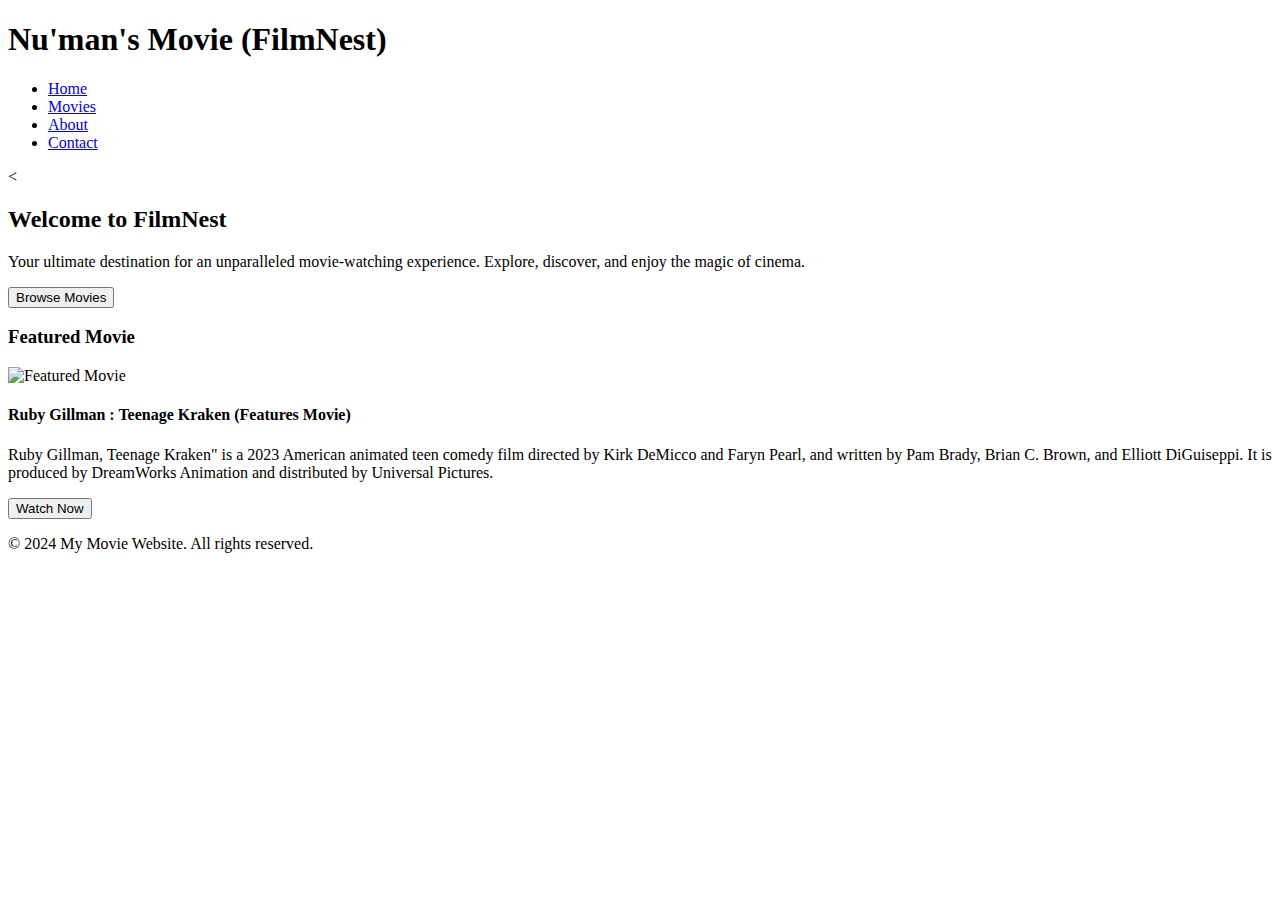
==== index.html @ 83030bc0 "Update index.html" ====
<!DOCTYPE html>
<html lang="en">
<head>
    <meta charset="UTF-8">
    <meta name="viewport" content="width=device-width, initial-scale=1.0">
    <title>FilmNest</title>
    <link rel="stylesheet" href="styles.css">
   <script src="https://cdnjs.cloudflare.com/ajax/libs/gsap/3.6.1/gsap.min.js"></script>
</head>
<body>
    <header>
        <h1>Nu'man's Movie (FilmNest)</h1>
        <nav>
            <ul>
                            <li><a href="#home" onclick="showSection('home')">Home</a></li>
            <li><a href="#movies" onclick="showSection('movies')">Movies</a></li>
            <li><a href="#about" onclick="showSection('about')">About</a></li>
            <li><a href="#contact" onclick="showSection('contact')">Contact</a></li>
            </ul>
        </nav>
    </header>
    <<section id="home" class="content-section">
    <div class="hero-section">
        <h2>Welcome to FilmNest</h2>
        <p>Your ultimate destination for an unparalleled movie-watching experience. Explore, discover, and enjoy the magic of cinema.</p>
        <button class="button-cta" onclick="showSection('movies')">Browse Movies</button>
    </div>
    <div class="featured-section">
        <h3>Featured Movie</h3>
        <div class="featured-movie">
            <img src="movie1.jpg" alt="Featured Movie">
            <h4>Ruby Gillman : Teenage Kraken (Features Movie)</h4>
            <p>Ruby Gillman, Teenage Kraken" is a 2023 American animated teen comedy film directed by Kirk DeMicco and Faryn Pearl, and written by Pam Brady, Brian C. Brown, and Elliott DiGuiseppi. It is produced by DreamWorks Animation and distributed by Universal Pictures.</p>
            <button class="button-old" onclick="playMovie('https://drive.google.com/file/d/1G4WUAjDFgV2Czj_umlJG5SaOa4RHsTTw/preview')">Watch Now</button>
        </div>
    </div>
</section>
        <section id="movies" class="content-section" style="display:none;">
            <h2>Movie Listings</h2>
            <div class="movie">
                <img src="movie1.jpg" alt="Movie 1">
                <h3>Ruby Gillman : Teenage Kraken</h3>
                <p>Ruby Gillman, Teenage Kraken" is a 2023 American animated teen comedy film directed by Kirk DeMicco and Faryn Pearl, and written by Pam Brady, Brian C. Brown, and Elliott DiGuiseppi. It is produced by DreamWorks Animation and distributed by Universal Pictures.</p>
                <button class="button-old" onclick="playMovie('https://drive.google.com/file/d/1G4WUAjDFgV2Czj_umlJG5SaOa4RHsTTw/preview')">Watch Now</button>
            </div>
            <!-- Add more movies as needed -->
        </section>
        <section id="about" class="content-section" style="display:none;">
            <h2>About Us</h2>

<p>Welcome to <strong>FilmNest</strong>, your ultimate destination for an unparalleled movie-watching experience! We are passionate movie enthusiasts dedicated to bringing you the best of the cinematic world, right at your fingertips.</p>

<p>Our journey began with a simple idea: to create a space where movie lovers can come together, explore, and indulge in the magic of films. From timeless classics to the latest blockbusters, our extensive library offers something for everyone. At FilmNest, we believe that movies are more than just entertainment—they are a medium of storytelling that transcends boundaries, ignites emotions, and sparks conversations.</p>

<h4>Our Mission</h4>
<p>At FilmNest, our mission is to provide a seamless and immersive movie-watching experience. We strive to curate a diverse collection of films that cater to all tastes and preferences. Whether you’re a fan of heart-pounding action, tear-jerking dramas, side-splitting comedies, or spine-tingling thrillers, we've got you covered.</p>

<h4>Our Vision</h4>
<p>Our vision is to become the go-to platform for movie enthusiasts worldwide. We are committed to continuously expanding our library, enhancing our user interface, and adopting the latest technologies to ensure that your movie-watching experience is nothing short of spectacular.</p>

<h4>What Sets Us Apart?</h4>
<ul>
  <li><strong>Vast Collection:</strong> From indie gems to blockbuster hits, our collection spans across genres and eras, ensuring there's always something new to discover.</li>
  <li><strong>High-Quality Streaming:</strong> Enjoy your favorite films in stunning HD quality, with minimal buffering and uninterrupted viewing.</li>
  <li><strong>User-Friendly Interface:</strong> Our intuitive design makes it easy for you to browse, search, and stream movies effortlessly.</li>
  <li><strong>Community Engagement:</strong> Join our vibrant community of movie buffs, share reviews, and participate in discussions about your favorite films.</li>
</ul>

<p>Thank you for choosing <strong>FilmNest</strong> as your movie companion. Sit back, relax, and dive into the world of cinema with us!</p>
        </section>
        <section id="contact" class="content-section" style="display:none;">
            <h2>Contact Us</h2>
            <p>Get in touch with us at gamingroblox12321@gmail.com or call us 0109032410 for more information.</p>
        </section>
        <section id="player" style="display:none;">
            <iframe id="videoPlayer" width="560" height="315" frameborder="0" allow="accelerometer; autoplay; clipboard-write; encrypted-media; gyroscope; picture-in-picture" allowfullscreen></iframe>
            <div class="close-button-container">
                <button class="button-old" onclick="closePlayer()">Close</button>
            </div>
        </section>
    </main>
    <footer>
        <p>&copy; 2024 My Movie Website. All rights reserved.</p>
    </footer>
    <script src="script.js"></script>
</body>
</html>
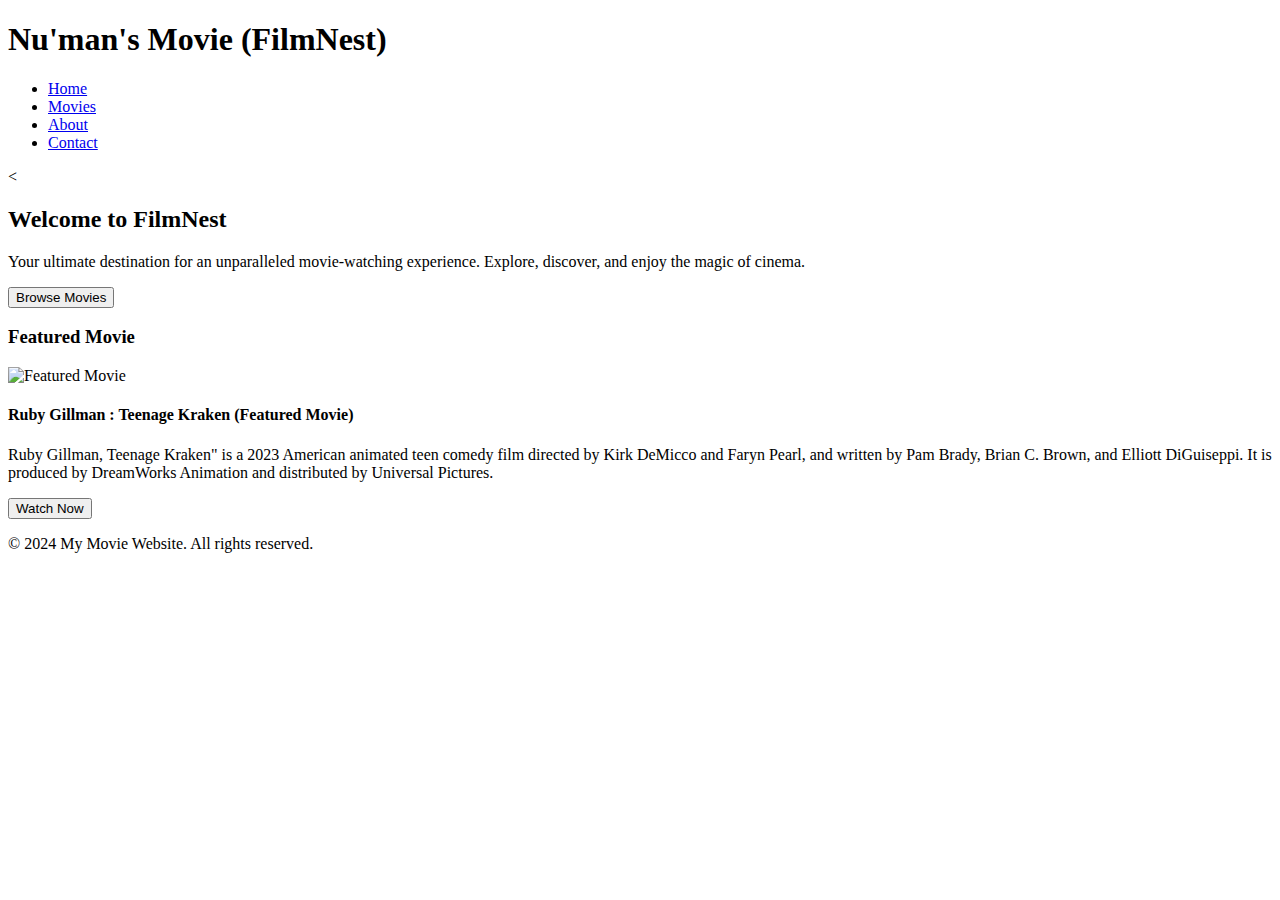
==== commit bb301ac6: "Update index.html" ====
--- a/index.html
+++ b/index.html
@@ -29,7 +29,7 @@
         <h3>Featured Movie</h3>
         <div class="featured-movie">
             <img src="movie1.jpg" alt="Featured Movie">
-            <h4>Ruby Gillman : Teenage Kraken (Features Movie)</h4>
+            <h4>Ruby Gillman : Teenage Kraken (Featured Movie)</h4>
             <p>Ruby Gillman, Teenage Kraken" is a 2023 American animated teen comedy film directed by Kirk DeMicco and Faryn Pearl, and written by Pam Brady, Brian C. Brown, and Elliott DiGuiseppi. It is produced by DreamWorks Animation and distributed by Universal Pictures.</p>
             <button class="button-old" onclick="playMovie('https://drive.google.com/file/d/1G4WUAjDFgV2Czj_umlJG5SaOa4RHsTTw/preview')">Watch Now</button>
         </div>
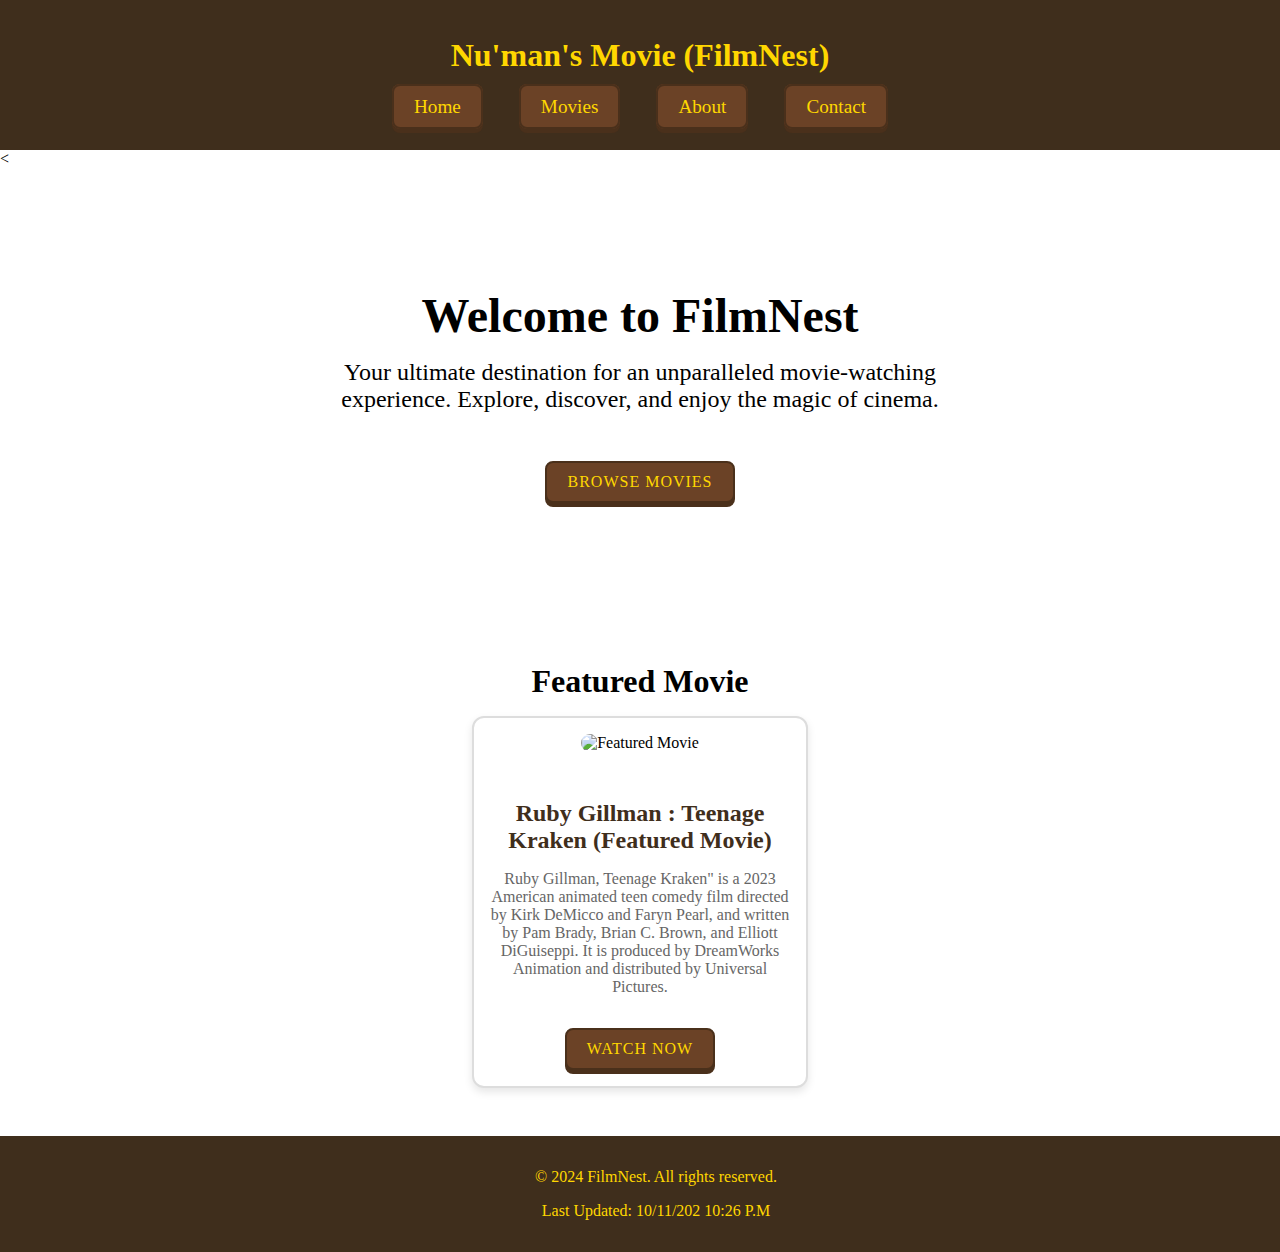
==== commit fcf2dcf6: "Update index.html" ====
--- a/index.html
+++ b/index.html
@@ -43,6 +43,12 @@
                 <p>Ruby Gillman, Teenage Kraken" is a 2023 American animated teen comedy film directed by Kirk DeMicco and Faryn Pearl, and written by Pam Brady, Brian C. Brown, and Elliott DiGuiseppi. It is produced by DreamWorks Animation and distributed by Universal Pictures.</p>
                 <button class="button-old" onclick="playMovie('https://drive.google.com/file/d/1G4WUAjDFgV2Czj_umlJG5SaOa4RHsTTw/preview')">Watch Now</button>
             </div>
+            <div class="movie">
+                <img src="movie2.jpg" alt="Movie 2">
+                <h3>Venom : The Last Dance</h3>
+                <p>Venom: The Last Dance is a 2024 Marvel film that concludes the Venom trilogy.</p>
+                <button class="button-old" onclick="playMovie('https://vidsrc.cc/v3/embed/movie/912649')">Watch Now</button>
+            </div>
             <!-- Add more movies as needed -->
         </section>
         <section id="about" class="content-section" style="display:none;">
@@ -80,7 +86,8 @@
         </section>
     </main>
     <footer>
-        <p>&copy; 2024 My Movie Website. All rights reserved.</p>
+        <p>&copy; 2024 FilmNest. All rights reserved.</p>
+        <p>Last Updated: 10/11/202 10:26 P.M</p>
     </footer>
     <script src="script.js"></script>
 </body>
--- a/styles.css
+++ b/styles.css
@@ -0,0 +1,303 @@
+/* General styling */
+body {
+    background-color: #fff; /* Set background color to white */
+    color: #000; /* Set text color to black for readability */
+    font-family: 'Cinzel', serif;
+    margin: 0;
+    padding: 0;
+    min-height: 100vh; /* Ensures body takes up full viewport height */
+    display: flex;
+    flex-direction: column;
+}
+
+main {
+    flex: 1; /* Allows the main content to grow and push the footer down */
+    padding-bottom: 2rem; /* Ensure space for the footer */
+}
+
+/* Navigation styling */
+header {
+    background-color: #3f2e1c; /* Darker, richer color */
+    color: #ffd700; /* Golden color for text */
+    padding: 1rem;
+    text-align: center;
+    font-family: 'Cinzel', serif; /* Fantasy font */
+}
+
+header nav ul {
+    list-style: none;
+    padding: 0;
+}
+
+header nav ul li {
+    display: inline-block;
+    margin: 0 1rem;
+    position: relative;
+}
+
+header nav ul li a {
+    color: #ffd700;
+    text-decoration: none;
+    font-size: 1.2rem;
+    padding: 10px 20px;
+    background: #6b4226; /* Fantasy button color */
+    border: 2px solid #4a301b;
+    border-radius: 8px;
+    transition: all 0.3s ease;
+    box-shadow: 0 4px #4a301b; /* Shadow for 3D effect */
+}
+
+header nav ul li a:hover {
+    background-color: #854c30; /* Darker background on hover */
+    box-shadow: 0 2px #4a301b; /* Lift the button on hover */
+    transform: translateY(-2px);
+}
+
+header nav ul li a:active {
+    background-color: #4a301b; /* Even darker when pressed */
+    box-shadow: 0 1px #4a301b;
+    transform: translateY(2px); /* Move the button down when pressed */
+}
+
+.content-section {
+    max-width: 1200px;
+    margin: auto;
+    padding: 1rem;
+}
+
+#movies {
+    display: flex;
+    flex-wrap: wrap;
+    justify-content: center;
+}
+
+/* Fancy Movie Card Style */
+.movie {
+    background-color: #fff;
+    border: 1px solid #ddd;
+    border-radius: 12px;
+    padding: 1rem;
+    text-align: center;
+    width: 100%;
+    max-width: 250px;
+    margin: 1rem;
+    transition: transform 0.2s, box-shadow 0.2s;
+    box-shadow: 0 4px 8px rgba(0, 0, 0, 0.1);
+    overflow: hidden;
+}
+
+.movie:hover {
+    transform: translateY(-10px);
+    box-shadow: 0 8px 16px rgba(0, 0, 0, 0.2);
+}
+
+.movie img {
+    max-width: 100%;
+    border-radius: 12px;
+    transition: transform 0.2s;
+}
+
+.movie img:hover {
+    transform: scale(1.05);
+}
+
+.movie h3 {
+    font-size: 1.2rem;
+    color: #333;
+    margin: 0.5rem 0;
+}
+
+.movie p {
+    font-size: 1rem;
+    color: #666;
+}
+
+#player {
+    display: flex;
+    flex-direction: column;
+    align-items: center;
+    justify-content: center;
+    margin-top: 2rem;
+    width: 100%;
+}
+
+.close-button-container {
+    display: flex;
+    justify-content: center;
+    width: 100%;
+    margin-top: 1rem;
+}
+
+/* Media Queries for Responsiveness */
+@media (max-width: 768px) {
+    header nav ul li {
+        display: block;
+        margin: 0.5rem 0;
+    }
+
+    #movies {
+        flex-direction: column;
+        align-items: center;
+    }
+
+    .movie {
+        max-width: 100%;
+    }
+
+    #videoPlayer {
+        width: 100%;
+   }
+}
+
+/* Hero Section */
+.hero-section {
+    background: url('hero-background.jpg') no-repeat center center/cover;
+    color: #000; /* Set text color to black */
+    text-align: center;
+    padding: 4rem 1rem;
+    margin-bottom: 2rem;
+}
+
+.hero-section h2 {
+    font-size: 3rem;
+    margin-bottom: 1rem;
+    font-family: 'Cinzel', serif;
+}
+
+.hero-section p {
+    font-size: 1.5rem;
+    max-width: 600px;
+    margin: 0 auto 2rem;
+}
+
+.button-cta {
+    background-color: #6b4226;
+    color: #ffd700;
+    border: 2px solid #4a301b;
+    padding: 10px 20px;
+    font-family: 'Cinzel', serif;
+    font-size: 16px;
+    border-radius: 8px;
+    text-transform: uppercase;
+    letter-spacing: 1px;
+    box-shadow: 0 4px #4a301b;
+    transition: all 0.2s ease-in-out;
+    cursor: pointer;
+    margin-top: 1rem;
+}
+
+.button-cta:hover {
+    background-color: #854c30;
+    box-shadow: 0 2px #4a301b;
+    transform: translateY(-2px);
+}
+
+.button-cta:active {
+    background-color: #4a301b;
+    box-shadow: 0 1px #4a301b;
+    transform: translateY(2px);
+}
+
+.button-old {
+    background-color: #6b4226;
+    color: #ffd700;
+    border: 2px solid #4a301b;
+    padding: 10px 20px;
+    font-family: 'Cinzel', serif;
+    font-size: 16px;
+    border-radius: 8px;
+    text-transform: uppercase;
+    letter-spacing: 1px;
+    box-shadow: 0 4px #4a301b;
+    transition: all 0.2s ease-in-out;
+    cursor: pointer;
+    margin-top: 1rem;
+}
+
+.button-old:hover {
+    background-color: #854c30;
+    box-shadow: 0 2px #4a301b;
+    transform: translateY(-2px);
+}
+
+.button-old:active {
+    background-color: #4a301b;
+    box-shadow: 0 1px #4a301b;
+    transform: translateY(2px);
+}
+
+/* Featured Section */
+.featured-section {
+    text-align: center;
+    padding: 2rem 1rem;
+}
+
+.featured-section h3 {
+    font-size: 2rem;
+    margin-bottom: 1rem;
+    font-family: 'Cinzel', serif;
+}
+
+.featured-movie {
+    display: inline-block;
+    background: #fff;
+    border: 2px solid #ddd;
+    border-radius: 12px;
+    padding: 1rem;
+    text-align: center;
+    max-width: 300px;
+    margin: 0 auto;
+    box-shadow: 0 4px 8px rgba(0, 0, 0, 0.1);
+    transition: transform 0.2s, box-shadow 0.2s;
+}
+
+.featured-movie:hover {
+    transform: translateY(-10px);
+    box-shadow: 0 8px 16px rgba(0, 0, 0, 0.2);
+}
+
+.featured-movie img {
+    max-width: 100%;
+    border-radius: 12px;
+    margin-bottom: 1rem;
+}
+
+.featured-movie h4 {
+    font-size: 1.5rem;
+    color: #3f2e1c;
+    margin-bottom: 0.5rem;
+}
+
+.featured-movie p {
+    font-size: 1rem;
+    color: #666;
+    margin-bottom: 1rem;
+}
+
+/* Footer styling */
+footer {
+    background-color: #3f2e1c;
+    color: #ffd700;
+    text-align: center;
+    padding: 1rem;
+    width: 100%;
+}
+
+/* Responsive navigation styling */
+@media (max-width: 768px) {
+    header nav ul {
+        display: flex;
+        flex-direction: column;
+        align-items: center;
+    }
+
+    header nav ul li {
+        margin: 0.5rem 0;
+        display: block;
+    }
+
+    header nav ul li a {
+        font-size: 1rem;
+        padding: 8px 16px;
+    }
+}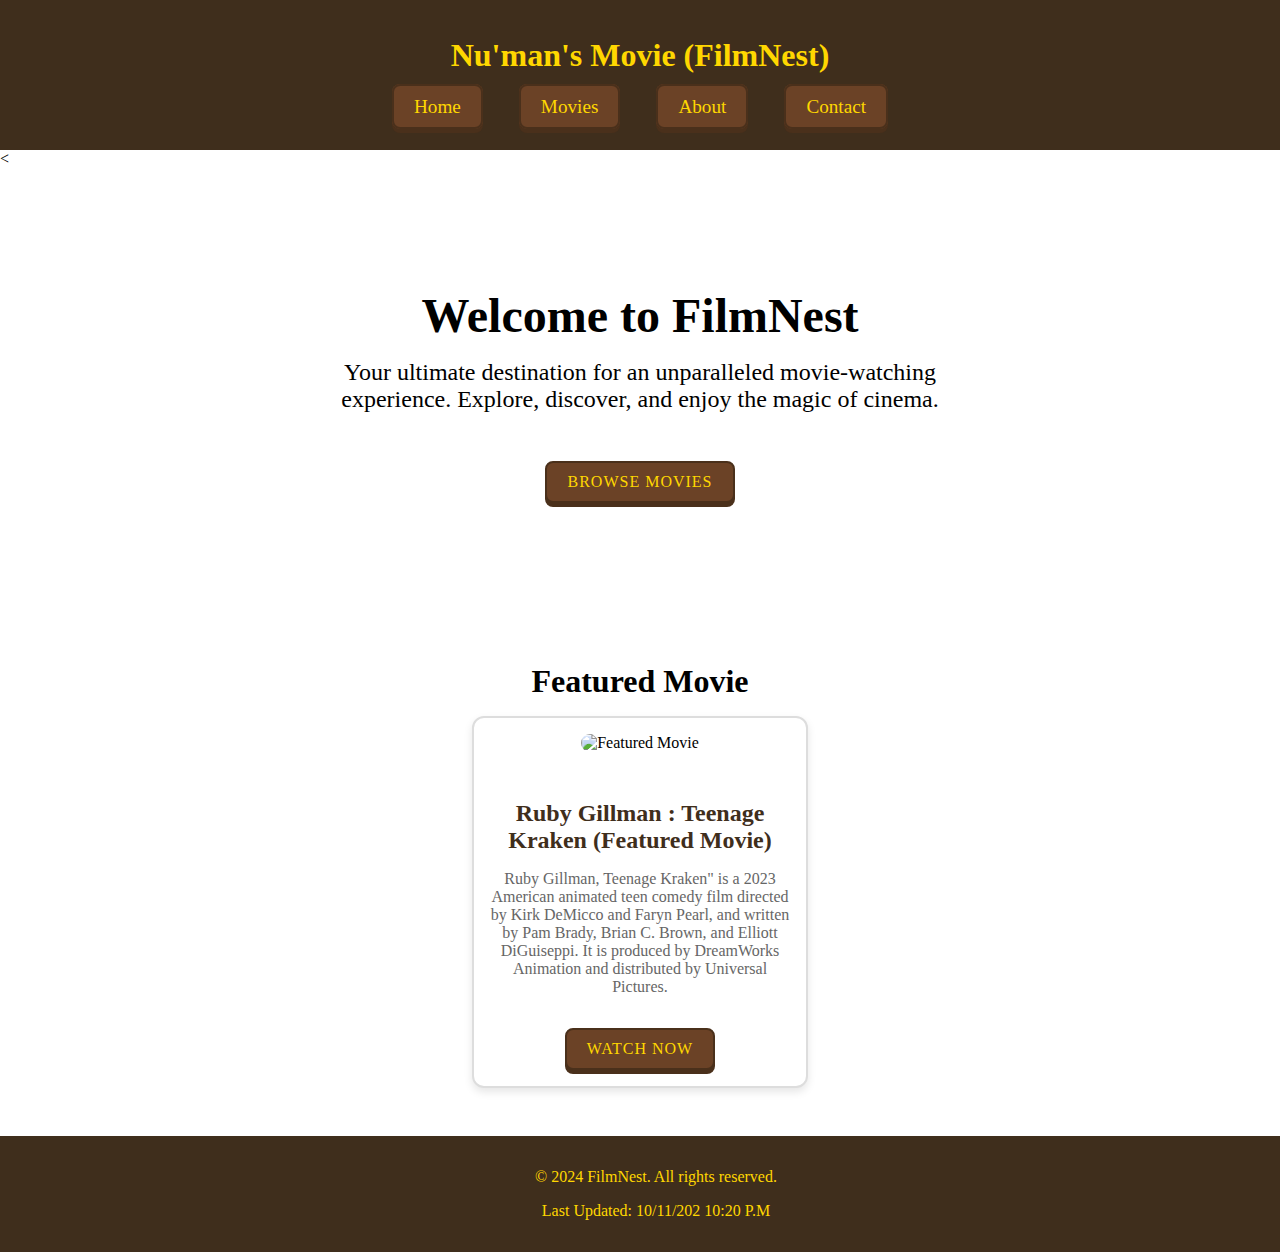
==== commit a7594a5c: "Update index.html" ====
--- a/index.html
+++ b/index.html
@@ -45,12 +45,12 @@
             </div>
             <div class="movie">
                 <img src="movie2.jpg" alt="Movie 2">
-                <h3>Venom : The Last Dance</h3>
-                <p>Venom: The Last Dance is a 2024 Marvel film that concludes the Venom trilogy.</p>
-                <button class="button-old" onclick="playMovie('https://vidsrc.cc/v3/embed/movie/912649')">Watch Now</button>
+                <h3>Despicable Me 4</h3>
+                <p>COMING SOON EXPECTED TO BE TODAY MYT (MALAYSIA TIME)</p>
+                <!-- button class="button-old" onclick="playMovie('https://vidsrc.cc/v3/embed/movie/912649')">Watch Now</button -->
             </div>
             <!-- Add more movies as needed -->
-        </section>
+      </section>
         <section id="about" class="content-section" style="display:none;">
             <h2>About Us</h2>
 
@@ -87,7 +87,7 @@
     </main>
     <footer>
         <p>&copy; 2024 FilmNest. All rights reserved.</p>
-        <p>Last Updated: 10/11/202 10:26 P.M</p>
+        <p>Last Updated: 10/11/202 10:20 P.M</p>
     </footer>
     <script src="script.js"></script>
 </body>
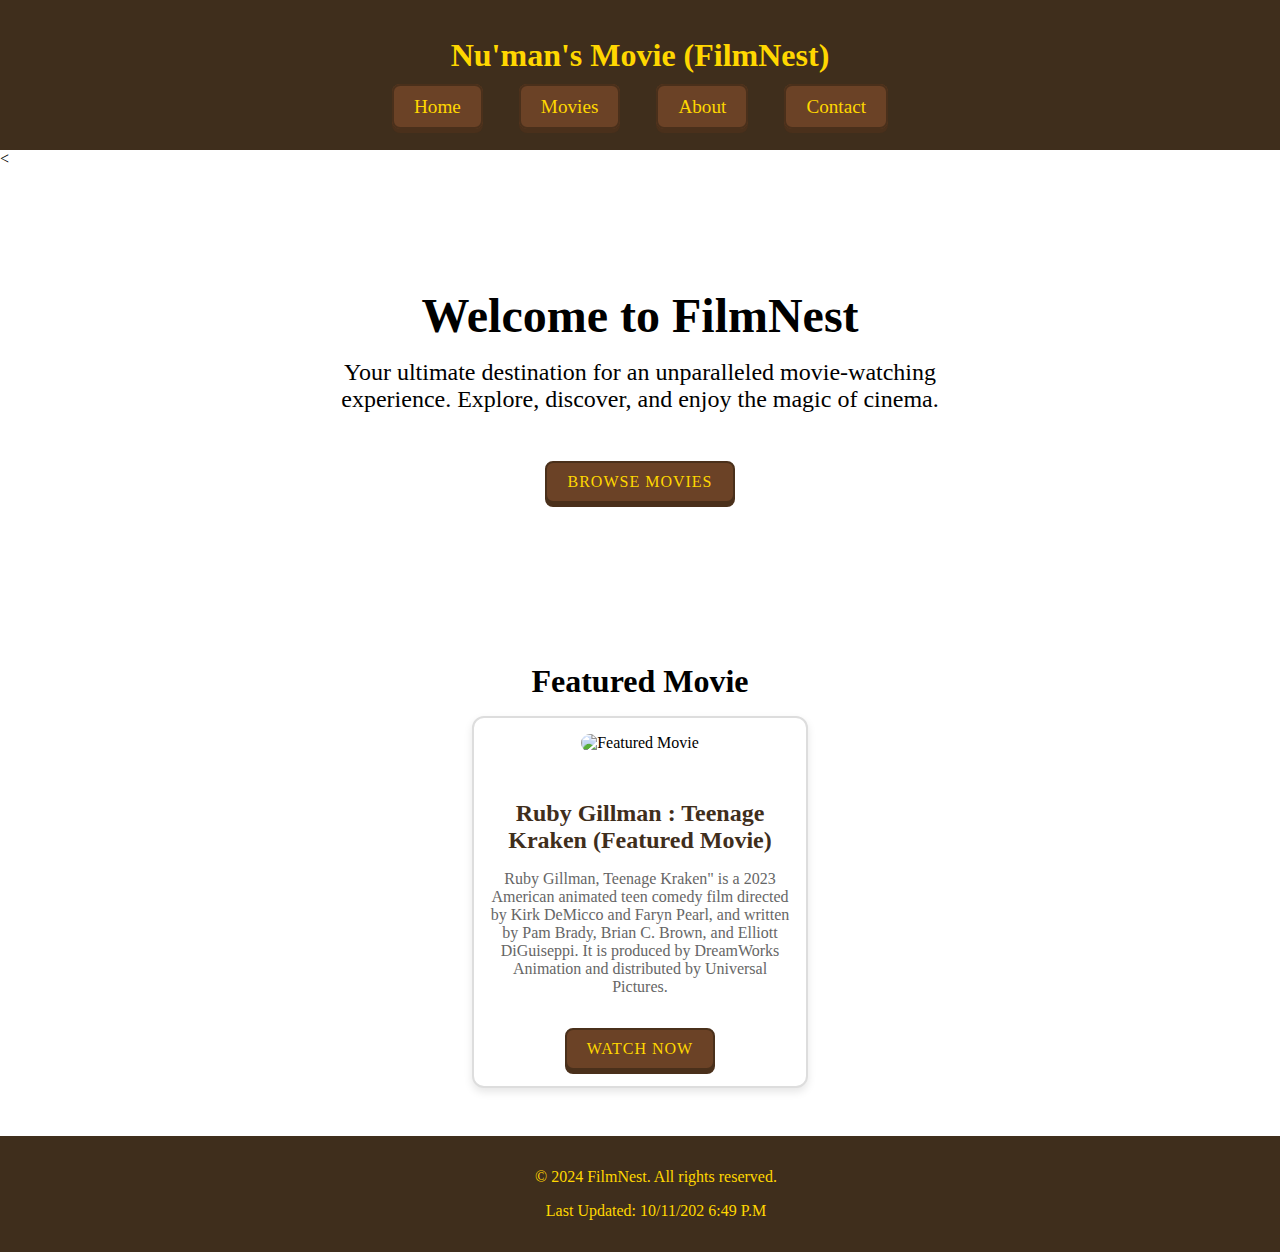
==== commit 7fba5018: "Update index.html" ====
--- a/index.html
+++ b/index.html
@@ -45,9 +45,9 @@
             </div>
             <div class="movie">
                 <img src="movie2.jpg" alt="Movie 2">
-                <h3>Despicable Me 4</h3>
-                <p>COMING SOON EXPECTED TO BE TODAY MYT (MALAYSIA TIME)</p>
-                <!-- button class="button-old" onclick="playMovie('https://vidsrc.cc/v3/embed/movie/912649')">Watch Now</button -->
+                <h3>Despicable Me 4</h3>.
+                <p>Despicable Me 4 is an animated superhero action comedy film, released on July 3, 2024. The story follows Gru, a reformed supervillain and secret agent, who relocates his family to a safe house when his old rival Maxime Le Mal seeks revenge.</p>
+                <button class="button-old" onclick="playMovie('https://drive.google.com/file/d/1AwZfIGHzAV6ZqY237OCV8Mo2PNCroLxb/view?usp=drivesdk')">Watch Now</button>
             </div>
             <!-- Add more movies as needed -->
       </section>
@@ -87,7 +87,7 @@
     </main>
     <footer>
         <p>&copy; 2024 FilmNest. All rights reserved.</p>
-        <p>Last Updated: 10/11/202 10:20 P.M</p>
+        <p>Last Updated: 10/11/202 6:49 P.M</p>
     </footer>
     <script src="script.js"></script>
 </body>
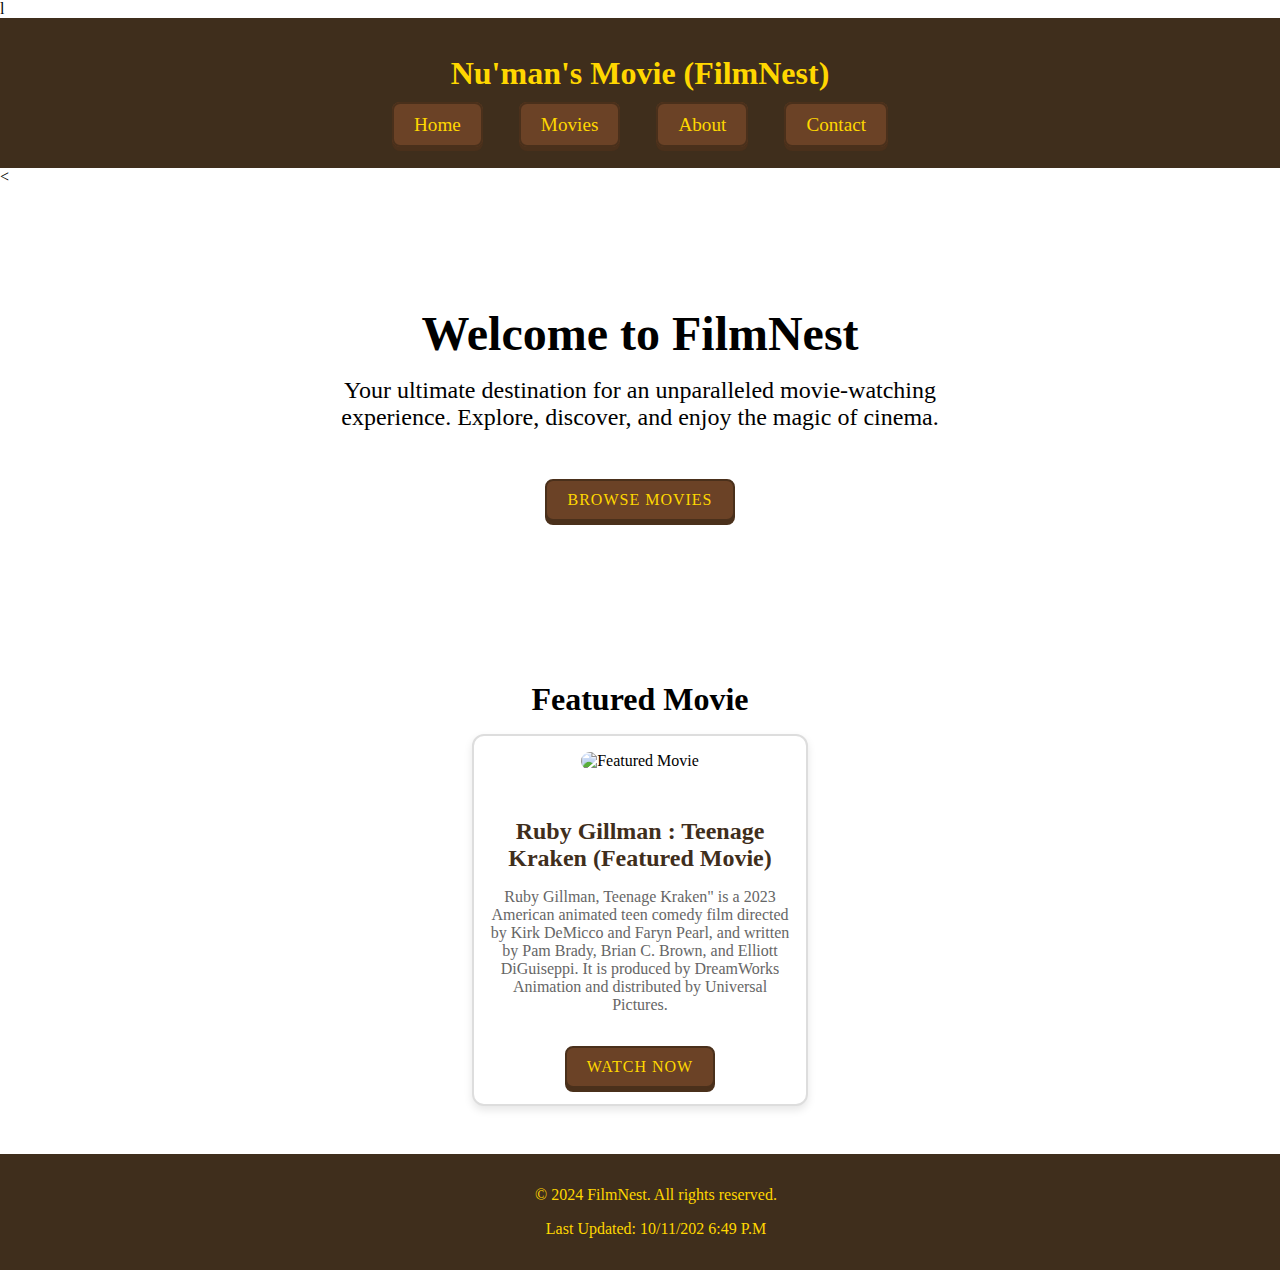
==== commit 0314335e: "Update index.html" ====
--- a/index.html
+++ b/index.html
@@ -1,4 +1,4 @@
-<!DOCTYPE html>
+l<!DOCTYPE html>
 <html lang="en">
 <head>
     <meta charset="UTF-8">
@@ -47,7 +47,7 @@
                 <img src="movie2.jpg" alt="Movie 2">
                 <h3>Despicable Me 4</h3>.
                 <p>Despicable Me 4 is an animated superhero action comedy film, released on July 3, 2024. The story follows Gru, a reformed supervillain and secret agent, who relocates his family to a safe house when his old rival Maxime Le Mal seeks revenge.</p>
-                <button class="button-old" onclick="playMovie('https://drive.google.com/file/d/1AwZfIGHzAV6ZqY237OCV8Mo2PNCroLxb/view?usp=drivesdk')">Watch Now</button>
+                <button class="button-old" onclick="playMovie('https://drive.google.com/file/d/1AwZfIGHzAV6ZqY237OCV8Mo2PNCroLxb/view')">Watch Now</button>
             </div>
             <!-- Add more movies as needed -->
       </section>
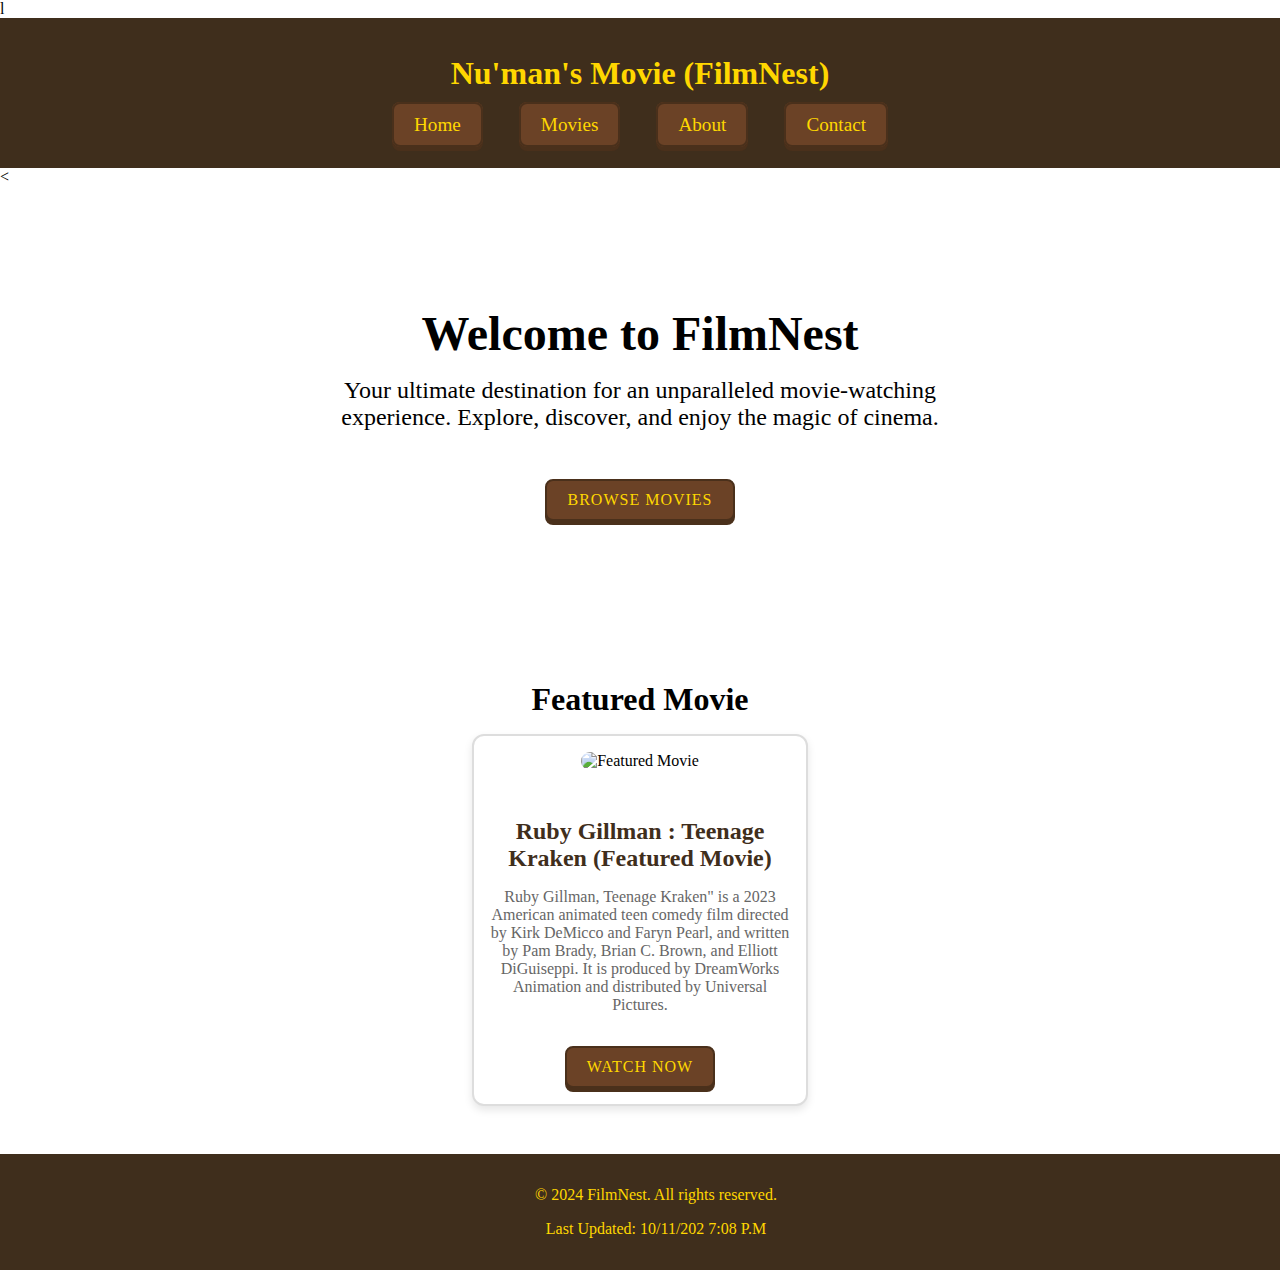
==== commit 2c51ec72: "Update index.html" ====
--- a/index.html
+++ b/index.html
@@ -44,10 +44,10 @@
                 <button class="button-old" onclick="playMovie('https://drive.google.com/file/d/1G4WUAjDFgV2Czj_umlJG5SaOa4RHsTTw/preview')">Watch Now</button>
             </div>
             <div class="movie">
-                <img src="movie2.jpg" alt="Movie 2">
+                <img src="Movie2.jpg" alt="Movie 2">
                 <h3>Despicable Me 4</h3>.
                 <p>Despicable Me 4 is an animated superhero action comedy film, released on July 3, 2024. The story follows Gru, a reformed supervillain and secret agent, who relocates his family to a safe house when his old rival Maxime Le Mal seeks revenge.</p>
-                <button class="button-old" onclick="playMovie('https://drive.google.com/file/d/1AwZfIGHzAV6ZqY237OCV8Mo2PNCroLxb/view')">Watch Now</button>
+                <button class="button-old" onclick="playMovie('https://drive.google.com/file/d/1AwZfIGHzAV6ZqY237OCV8Mo2PNCroLxb/preview')">Watch Now</button>
             </div>
             <!-- Add more movies as needed -->
       </section>
@@ -87,7 +87,7 @@
     </main>
     <footer>
         <p>&copy; 2024 FilmNest. All rights reserved.</p>
-        <p>Last Updated: 10/11/202 6:49 P.M</p>
+        <p>Last Updated: 10/11/202 7:08 P.M</p>
     </footer>
     <script src="script.js"></script>
 </body>
